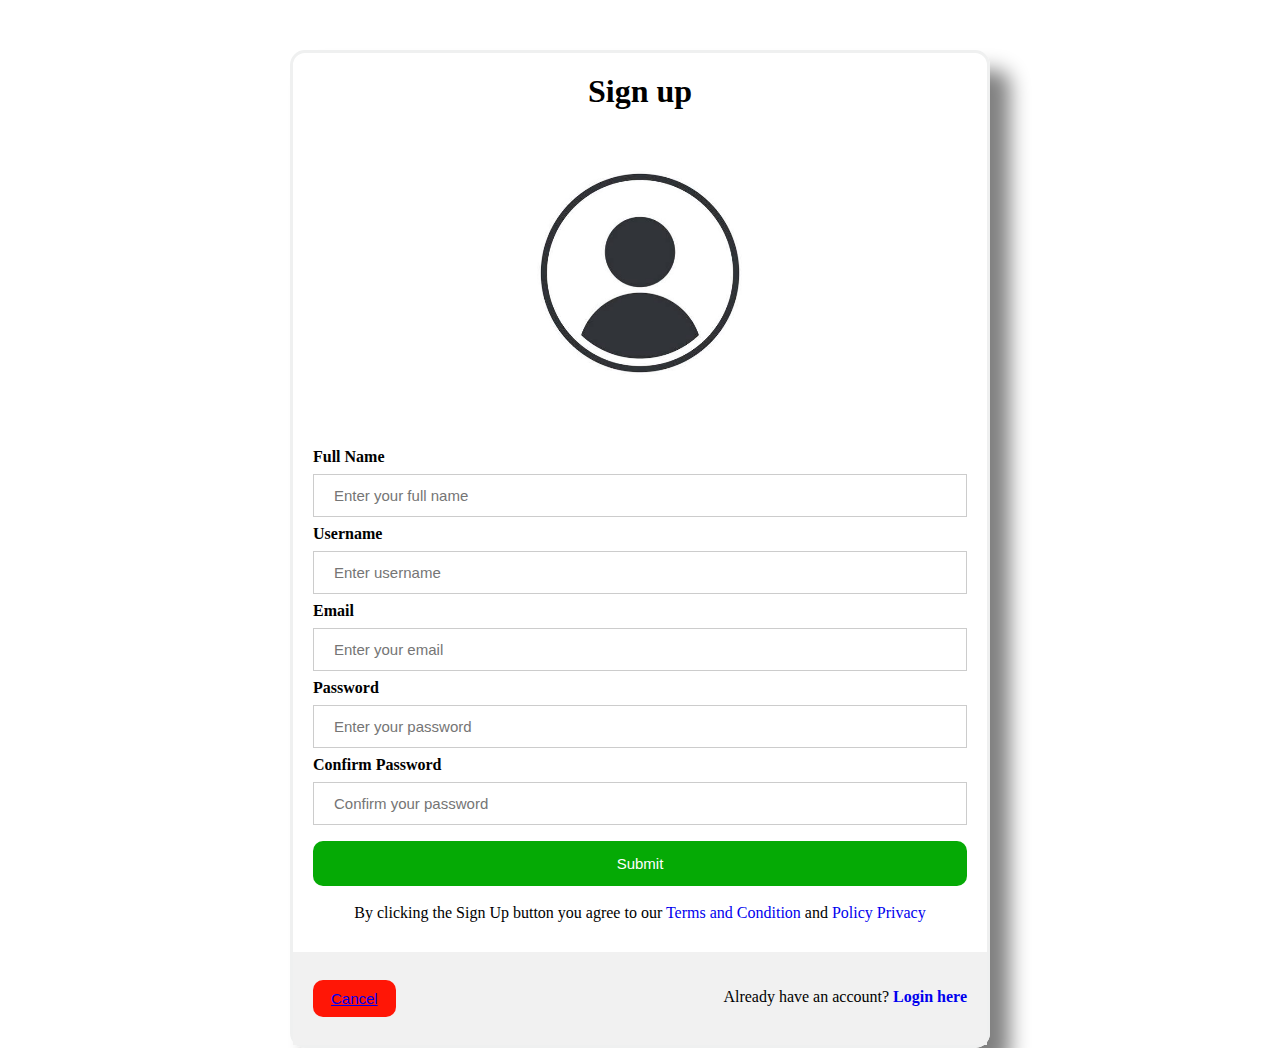
==== index2.html @ f4f68ef7 "Add files via upload" ====
<!DOCTYPE html>
<html lang="en">
<head>
    <meta charset="UTF-8">
    <meta name="viewport" content="width=device-width, initial-scale=1.0">
    <title>Nexuslogin&Signup</title>
    <link rel="stylesheet" href="style.css">
    <link href='https://unpkg.com/boxicons@2.1.4/css/boxicons.min.css' rel='stylesheet'>

</head>
<body>
    <div class ="structure2">
        <form action="">
            <h1 class ="heading">Sign up</h1>
            <div class="imagebox">
              <img src="images.jpeg" alt="Avatar" class="avatar">
            </div>
          
            <div class="container">
              <label for="uname"><b>Full Name</b></label>
              <input type="text" placeholder="Enter your full name" name="uname" required>

              <label for="uname"><b>Username</b></label>
              <input type="text" placeholder="Enter username" name="uname" required>

              <label for="uname"><b>Email</b></label>
              <input type="email" placeholder="Enter your email" name="uname" required>

              <label for="uname"><b>Password</b></label>
              <input type="password" placeholder="Enter your password" name="uname" required>
              
              <label for="psw"><b>Confirm Password</b></label>
              <input type="password" placeholder="Confirm your password" name="psw" required>
          
              <button type="submit">Submit</button>
              <!-- <br><br> -->
              <div class="terms">
                <p>By clicking the Sign Up button you agree to our <a class="hover" href="#">Terms and Condition</a>
                  and <a class="hover" href="#">Policy Privacy</a></p>
              </div>
              
              
            </div>
          
            <div class="container2" style="background-color:#f1f1f1">
              <button type="button" class="cancelbtn"><a href="index3.html">Cancel</a></button>
              <span class="links">Already have an account? <a class="hover" href="index.html"><b>Login here</b></a></span>
            </div>
          </form>
    </div>
</body>
</html>
---- style.css ----
*{
    margin: 0;
    padding: 0;
    box-sizing: border-box;
  }

  
  
  form {
    border: 3px solid #eff0f0;
    box-shadow: 20px 20px 20px grey;
    border-radius: 15px;
  }
  
  body{
    display: flex;
    justify-content: center;
    align-items: center;
    /* max-height: 100%; */
  }

  form .heading{
    margin-top: 20px;
    text-align: center;
  }

  .structure, .structure2{
    margin-top: 50px;
    max-width: 700px;
  }

   input[type=text], input[type=password], input[type=email] {
    font-size: 15px;
    width: 100%;
    padding: 12px 20px;
    margin: 8px 0;
    display: inline-block;
    border: 1px solid #ccc;
    box-sizing: border-box;
  } 

  .boxicoin{
    background-color:rgb(252, 97, 25);
  }
    
  button {
    font-size: 15px;
    background-color: #05aa05;
    color: white;
    padding: 14px 20px;
    margin: 8px 0;
    border: none;
    border-radius: 10px;
    cursor: pointer;
    width: 100%;
  }
  
  button:hover {
    opacity: 0.7;
  }
  
  .cancelbtn {
    width: auto;
    padding: 10px 18px;
    background-color: #ff1606;
  }
  
  .imagebox {
    text-align: center;
    margin: 24px 0 12px 0;
  }
  
  .avatar {
    width: 40%;
    border-radius: 50%;
  }
  
  .container2 {
    display: flex;
    justify-content: space-between;
    /* padding: 10px 25px; */
    /* padding: 20px; */
  }

  .container2,.container{
    padding: 20px;
  }

.terms{
  display: flex;
  justify-content: center;
  align-items: center;
  /* padding: 10px 30px; */
  margin: 10px 0px;
}

  span.links {
    float: right;
    padding-top: 16px;
  }

  .hover{
    text-decoration: none;
  }

  .hover:hover {
    color:#fc1505;
    /* color: #111; */
    cursor: pointer;
    font-size: 18px;
    font-weight: 300;
  }
  
  @media screen and (max-width: 300px) {
    span.links {
      display: block;
      float: none;
    }
    .cancelbtn {
      width: 100%;
    }
  }
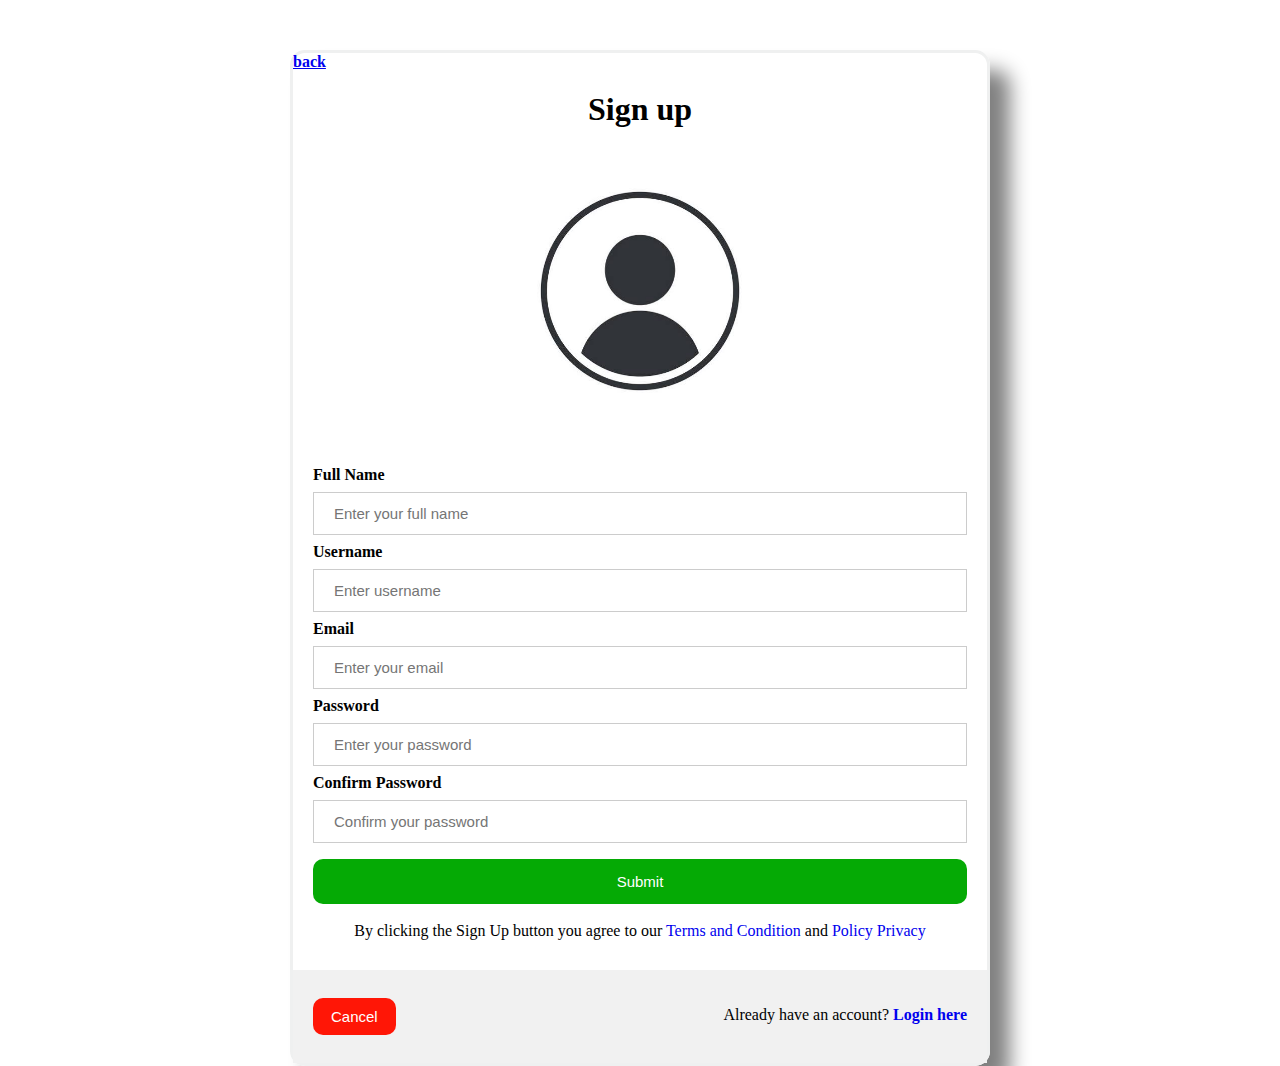
==== commit 72579498: "Add files via upload" ====
--- a/index2.html
+++ b/index2.html
@@ -11,6 +11,7 @@
 <body>
     <div class ="structure2">
         <form action="">
+            <h4><a href="index3.html">back</a></h4>
             <h1 class ="heading">Sign up</h1>
             <div class="imagebox">
               <img src="images.jpeg" alt="Avatar" class="avatar">
@@ -43,7 +44,7 @@
             </div>
           
             <div class="container2" style="background-color:#f1f1f1">
-              <button type="button" class="cancelbtn"><a href="index3.html">Cancel</a></button>
+              <button type="button" class="cancelbtn">Cancel</button>
               <span class="links">Already have an account? <a class="hover" href="index.html"><b>Login here</b></a></span>
             </div>
           </form>
--- a/style.css
+++ b/style.css
@@ -16,7 +16,6 @@
     display: flex;
     justify-content: center;
     align-items: center;
-    /* max-height: 100%; */
   }
 
   form .heading{
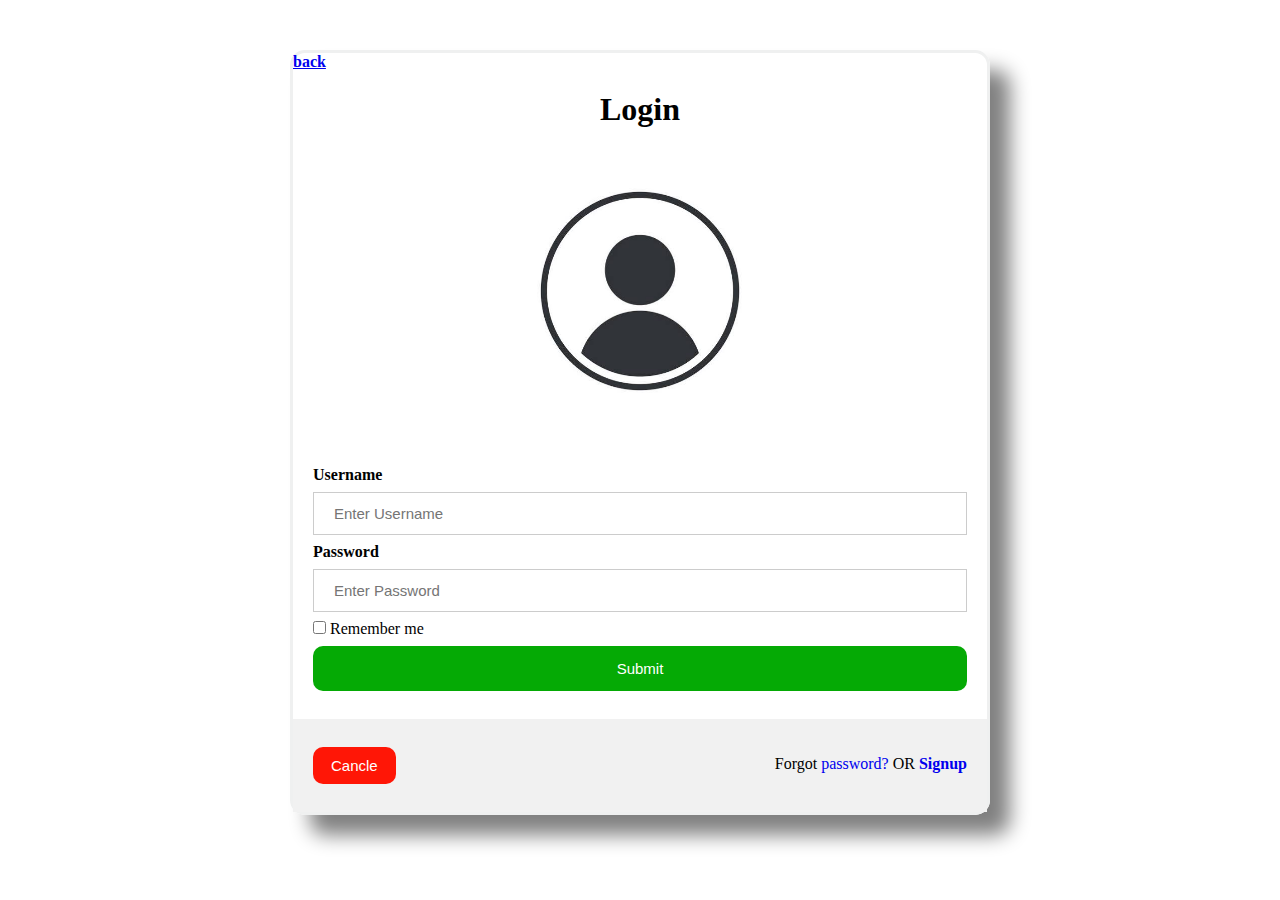
==== commit d8a164fd: "Add files via upload" ====
--- a/index2.html
+++ b/index2.html
@@ -4,48 +4,35 @@
     <meta charset="UTF-8">
     <meta name="viewport" content="width=device-width, initial-scale=1.0">
     <title>Nexuslogin&Signup</title>
-    <link rel="stylesheet" href="style.css">
+    <link rel="stylesheet" href="style2.css">
     <link href='https://unpkg.com/boxicons@2.1.4/css/boxicons.min.css' rel='stylesheet'>
 
 </head>
 <body>
-    <div class ="structure2">
+    <div class ="structure">
         <form action="">
-            <h4><a href="index3.html">back</a></h4>
-            <h1 class ="heading">Sign up</h1>
+          <h4><a href="index.html">back</a></h4>
+          <h1 class="heading">Login</h1>
             <div class="imagebox">
               <img src="images.jpeg" alt="Avatar" class="avatar">
             </div>
           
             <div class="container">
-              <label for="uname"><b>Full Name</b></label>
-              <input type="text" placeholder="Enter your full name" name="uname" required>
+              <label for="uname"><b>Username</b></label>
+              <input type="text" placeholder="Enter Username" name="uname" required>
+          
+              <label for="psw"><b>Password</b></label>
+              <input type="password" placeholder="Enter Password" name="psw" required>
 
-              <label for="uname"><b>Username</b></label>
-              <input type="text" placeholder="Enter username" name="uname" required>
-
-              <label for="uname"><b>Email</b></label>
-              <input type="email" placeholder="Enter your email" name="uname" required>
-
-              <label for="uname"><b>Password</b></label>
-              <input type="password" placeholder="Enter your password" name="uname" required>
-              
-              <label for="psw"><b>Confirm Password</b></label>
-              <input type="password" placeholder="Confirm your password" name="psw" required>
-          
+              <label>
+                <input type="checkbox" name="remember"> Remember me
+              </label>
               <button type="submit">Submit</button>
-              <!-- <br><br> -->
-              <div class="terms">
-                <p>By clicking the Sign Up button you agree to our <a class="hover" href="#">Terms and Condition</a>
-                  and <a class="hover" href="#">Policy Privacy</a></p>
-              </div>
-              
-              
             </div>
           
             <div class="container2" style="background-color:#f1f1f1">
-              <button type="button" class="cancelbtn">Cancel</button>
-              <span class="links">Already have an account? <a class="hover" href="index.html"><b>Login here</b></a></span>
+              <button type="button" class="cancelbtn">Cancle</button>
+              <span class="links">Forgot <a class="hover"href="#">password?</a> OR <a class="hover" href="index3.html"><b>Signup</b></a></span>
             </div>
           </form>
     </div>
--- a/style2.css
+++ b/style2.css
@@ -0,0 +1,119 @@
+  *{
+    margin: 0;
+    padding: 0;
+    box-sizing: border-box;
+  }
+  
+  form {
+    border: 3px solid #eff0f0;
+    box-shadow: 20px 20px 20px grey;
+    border-radius: 15px;
+  }
+  
+  body{
+    display: flex;
+    justify-content: center;
+    align-items: center;
+  }
+
+  form .heading{
+    margin-top: 20px;
+    text-align: center;
+  }
+
+  .structure, .structure2{
+    margin-top: 50px;
+    max-width: 700px;
+  }
+
+   input[type=text], input[type=password], input[type=email] {
+    font-size: 15px;
+    width: 100%;
+    padding: 12px 20px;
+    margin: 8px 0;
+    display: inline-block;
+    border: 1px solid #ccc;
+    box-sizing: border-box;
+  } 
+
+  .boxicoin{
+    background-color:rgb(252, 97, 25);
+  }
+    
+  button {
+    font-size: 15px;
+    background-color: #05aa05;
+    color: white;
+    padding: 14px 20px;
+    margin: 8px 0;
+    border: none;
+    border-radius: 10px;
+    cursor: pointer;
+    width: 100%;
+  }
+  
+  button:hover {
+    opacity: 0.7;
+  }
+  
+  .cancelbtn {
+    width: auto;
+    padding: 10px 18px;
+    background-color: #ff1606;
+  }
+  
+  .imagebox {
+    text-align: center;
+    margin: 24px 0 12px 0;
+  }
+  
+  .avatar {
+    width: 40%;
+    border-radius: 50%;
+  }
+  
+  .container2 {
+    display: flex;
+    justify-content: space-between;
+    /* padding: 10px 25px; */
+    /* padding: 20px; */
+  }
+
+  .container2,.container{
+    padding: 20px;
+  }
+
+.terms{
+  display: flex;
+  justify-content: center;
+  align-items: center;
+  /* padding: 10px 30px; */
+  margin: 10px 0px;
+}
+
+  span.links {
+    float: right;
+    padding-top: 16px;
+  }
+
+  .hover{
+    text-decoration: none;
+  }
+
+  .hover:hover {
+    color:#fc1505;
+    /* color: #111; */
+    cursor: pointer;
+    font-size: 18px;
+    font-weight: 300;
+  }
+  
+  @media screen and (max-width: 300px) {
+    span.links {
+      display: block;
+      float: none;
+    }
+    .cancelbtn {
+      width: 100%;
+    }
+  }